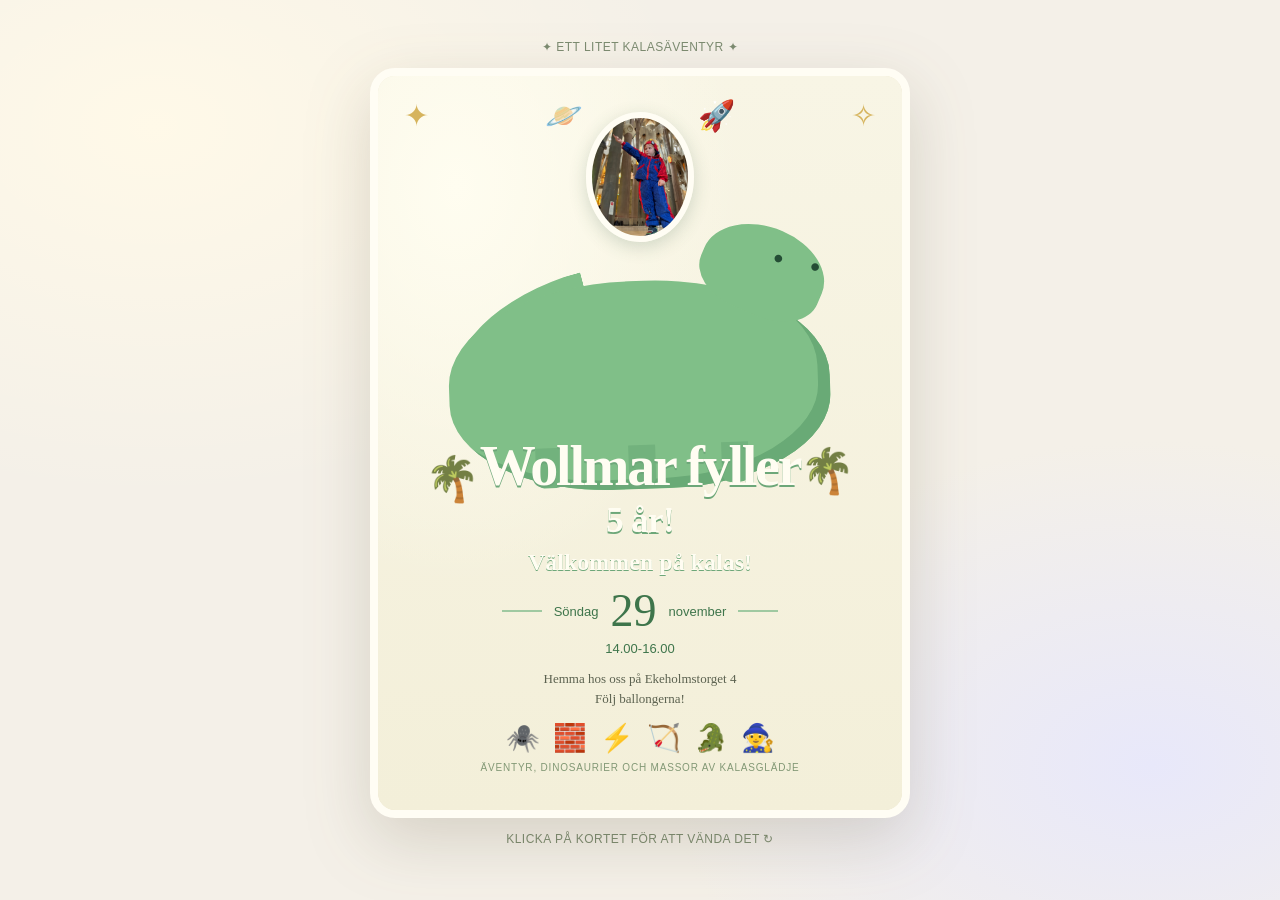
==== index.html @ 2c1ce602 "Fix Safari 3D flip with midpoint face swap" ====
<!doctype html>
<html lang="sv">
<head>
<meta charset="utf-8">
<meta name="viewport" content="width=device-width,initial-scale=1,viewport-fit=cover">
<meta name="theme-color" content="#f8f3df">
<meta name="description" content="Wollmar fyller 5 år! Välkommen på kalas och kika på hans önskelista.">
<title>Wollmar fyller 5 år! 🎈</title>
<style>
:root{--paper:#f8f3df;--green:#78b985;--deep:#315c40;--ink:#304536;--pink:#f2b9b4;--blue:#c9d9ed;--yellow:#f4d77c}
*{box-sizing:border-box}html{min-height:100%;background:#eee9df}body{margin:0;min-height:100vh;display:grid;place-items:center;padding:clamp(12px,3vw,36px);font-family:"Helvetica Neue",Helvetica,Arial,sans-serif;color:var(--ink);background:radial-gradient(ellipse at 12% 14%,#fff9e8 0,transparent 34%),radial-gradient(ellipse at 90% 85%,#e8e8fa 0,transparent 30%),#f4f0e8}
.stage{width:min(100%,540px);perspective:1800px}.hint{text-align:center;color:#7c8b70;font-size:12px;letter-spacing:.04em;margin:0 0 14px}.card{position:relative;width:100%;aspect-ratio:0.72;max-height:calc(100dvh - 86px);transform-style:preserve-3d;transition:transform .95s cubic-bezier(.2,.72,.18,1);cursor:pointer;outline:none;filter:drop-shadow(0 22px 32px #534a3030)}.card.is-flipped{transform:rotateY(180deg)}.card:focus-visible{outline:3px solid #719c77;outline-offset:8px;border-radius:24px}.face{position:absolute;inset:0;overflow:hidden;backface-visibility:hidden;border-radius:25px;border:8px solid #fffdf4;box-shadow:inset 0 0 0 1px #e7dfc8;background:var(--paper)}.front{display:flex;flex-direction:column;align-items:center;text-align:center;padding:6% 7% 5%;isolation:isolate}.front:before{content:"";position:absolute;inset:0;background:radial-gradient(ellipse at 15% 15%,#fffdf0 0,transparent 45%),linear-gradient(180deg,#f8f5e5,#f3efd9);z-index:-2}.front .top-doodles{position:absolute;inset:3% 5% auto;display:flex;justify-content:space-between;font-size:clamp(18px,4vw,30px);color:#d6b45d}.front .top-doodles span:nth-child(2){color:#81a9d6}.front .top-doodles span:nth-child(3){color:#e6a39c}.dino-scene{position:relative;width:100%;height:43%;min-height:145px;margin-top:2%;display:grid;place-items:center}.dino{position:relative;width:85%;height:78%;border-radius:48% 48% 43% 43%;background:#80bf88;transform:rotate(-2deg);box-shadow:inset -12px -10px 0 #69aa76}.dino:before{content:"";position:absolute;width:33%;height:42%;right:0;top:-24%;border-radius:60% 55% 45% 45%;background:#80bf88;transform:rotate(25deg)}.dino:after{content:"•  •";position:absolute;right:-1%;top:-13%;font-size:clamp(18px,4vw,28px);letter-spacing:10px;color:#244d35;transform:rotate(15deg)}.dino-tail{position:absolute;left:5%;top:15%;width:35%;height:35%;border:clamp(16px,4vw,30px) solid #80bf88;border-right:0;border-bottom:0;border-radius:100% 0 0 0;transform:rotate(-15deg)}.dino-legs{position:absolute;bottom:2%;left:22%;right:22%;display:flex;justify-content:space-between}.dino-legs i{display:block;width:13%;height:40px;background:#72b27d;border-radius:0 0 8px 8px}.palm{position:absolute;bottom:5%;font-size:clamp(24px,6vw,44px);filter:saturate(.8)}.palm.left{left:2%}.palm.right{right:2%;bottom:8%}.front h1{font-family:Georgia,"Times New Roman",serif;font-weight:700;font-size:clamp(35px,8.5vw,56px);line-height:1.02;letter-spacing:-.04em;color:#fffdf2;text-shadow:0 2px 0 #6da779;margin:-18% 0 0;position:relative;z-index:2}.front h1 span{display:block;font-size:.63em;margin-top:8px;letter-spacing:-.02em}.front .welcome{font-family:Georgia,serif;font-size:clamp(17px,4.2vw,24px);font-weight:700;color:#fffdf2;text-shadow:0 1px 0 #6da779;margin:10px 0 0;position:relative;z-index:2}.date-block{margin-top:auto;padding:12px 10px 0;width:100%;color:#3e754b}.date-day{display:flex;align-items:center;justify-content:center;gap:12px;font-size:13px}.date-day:before,.date-day:after{content:"";height:2px;width:40px;background:#9fc9a1}.date-day strong{font-family:Georgia,serif;font-size:46px;font-weight:500;line-height:1}.date-time{font-size:13px;margin:7px 0 13px}.address{font-family:Georgia,serif;font-size:13px;line-height:1.5;color:#5c6250;margin:0}.themed-stickers{display:flex;justify-content:center;gap:13px;margin-top:14px;font-size:clamp(20px,4vw,27px)}.front-bottom-note{font-size:10px;letter-spacing:.08em;color:#829875;margin-top:8px}.back{transform:rotateY(180deg);padding:7%;display:flex;flex-direction:column;background:linear-gradient(155deg,#f1f4e7,#f9f0e9 55%,#eaf0fb)}.back:before{content:"";position:absolute;inset:12px;border:1px dashed #c6d5b6;border-radius:16px;pointer-events:none}.back-head{text-align:center;position:relative}.back-kicker{font-size:10px;letter-spacing:.2em;color:#789b77;font-weight:800}.back h2{font:700 clamp(32px,7vw,47px)/1 Georgia,serif;color:#376849;margin:8px 0 5px}.back-sub{font:italic 15px Georgia,serif;color:#78806d;margin:0}.back-photo{width:clamp(82px,23%,126px);aspect-ratio:1;object-fit:cover;border:5px solid #fffdf6;border-radius:50%;box-shadow:0 5px 15px #526a4530;margin:13px auto 8px;display:block}.fact-grid{display:grid;grid-template-columns:1fr 1fr;gap:9px;margin:10px 0 13px;position:relative}.fact{background:#fffdf0d9;border:1px solid #e7e4d0;border-radius:13px;padding:10px 12px;min-width:0}.fact small{display:block;color:#84927a;font-size:10px;margin-bottom:4px}.fact strong{display:block;font:600 17px Georgia,serif;color:#385e43}.interests{text-align:center;font:italic 14px Georgia,serif;color:#68775e;margin:0 0 12px}.interest-icons{display:flex;justify-content:center;flex-wrap:wrap;gap:8px;font-size:21px;margin-bottom:14px}.wishlist-link{display:flex;align-items:center;justify-content:center;gap:12px;width:100%;margin-top:auto;text-decoration:none;text-align:left;background:#6eaa79;color:white;border:2px solid #fffdf3;border-radius:100px;padding:14px 18px;box-shadow:0 5px 0 #4f875d;font-weight:800;font-size:clamp(14px,3.3vw,18px);transition:transform .2s,background .2s}.wishlist-link:hover{background:#548e62;transform:translateY(-2px)}.wishlist-link .gift{font-size:25px}.wishlist-link .arrow{font-size:25px;margin-left:auto}.back-note{text-align:center;font-size:10px;color:#8a8b7b;margin:12px 0 0}.flip-hint{position:absolute;bottom:10px;left:0;right:0;text-align:center;color:#8d977e;font-size:10px;letter-spacing:.05em;pointer-events:none}
@media(max-width:420px){body{padding:10px}.stage{width:min(100%,430px)}.card{aspect-ratio:.68;max-height:calc(100dvh - 72px)}.face{border-width:6px;border-radius:20px}.front{padding:6%}.dino-scene{height:39%;min-height:120px}.front h1{margin-top:-17%;font-size:clamp(32px,9vw,42px)}.front .welcome{font-size:18px}.date-block{padding-top:6px}.date-day strong{font-size:39px}.fact{padding:8px}.fact strong{font-size:15px}.back{padding:7%}.back-photo{margin:9px auto 5px}.fact-grid{gap:7px;margin:8px 0 10px}.wishlist-link{padding:12px 14px}}
@media(prefers-reduced-motion:reduce){.card,.wishlist-link{transition:none}}

/* Restore the original dinosaur design; step 1 additions only. */
.back{background:#80bf88!important;color:#fffdf2!important;border:8px solid #fffdf4!important;padding:7%!important}
.back:before{inset:12px!important;border:2px solid #f8f3df!important;border-radius:16px!important;border-style:solid!important}
.back h2{color:#fffdf2!important}
.back-kicker,.back-sub,.interests,.back-note{color:#f8f3df!important}
.fact-grid{position:relative;z-index:1}
.fact{background:#f8f3df!important;border:1px solid #e7dfc8!important}
.fact small{color:#6b7e61!important}
.fact strong{color:#315c40!important}
.wishlist-link{background:#315c40!important;color:#fffdf2!important;border:2px solid #f8f3df!important;box-shadow:0 4px 0 #244832!important}
.front .wollmar-front{width:clamp(88px,24%,130px);height:clamp(88px,24%,130px);object-fit:cover;border:6px solid #fffdf4;border-radius:50%;box-shadow:0 5px 18px #315c4033;margin:4px auto 0;position:relative;z-index:3}
@media(max-height:720px){.front .wollmar-front{width:75px;height:75px}}

/* Two-phase 3D flip: swap content edge-on, avoiding Safari backface bugs. */
.card{
  transform:rotateY(0deg);
  transform-style:preserve-3d;
  -webkit-transform-style:preserve-3d;
  transition:transform .42s cubic-bezier(.2,.72,.18,1);
  will-change:transform;
}
.card.is-turning{transform:rotateY(90deg);-webkit-transform:rotateY(90deg)}
.card.is-flipped{transform:rotateY(180deg);-webkit-transform:rotateY(180deg)}
.face{backface-visibility:hidden;-webkit-backface-visibility:hidden}
.front{display:flex}
.back{display:none;transform:rotateY(180deg);-webkit-transform:rotateY(180deg)}
.card.show-back .front{display:none}
.card.show-back .back{display:flex}
</style>
</head>
<body>
<main class="stage">
<p class="hint">✦ ETT LITET KALASÄVENTYR ✦</p>
<div class="card" id="birthday-card" role="button" tabindex="0" aria-label="Vänd på inbjudningskortet" aria-pressed="false">
<section class="face front" aria-label="Framsida: inbjudan till Wollmars femårskalas">
<div class="top-doodles" aria-hidden="true"><span>✦</span><span>🪐</span><span>🚀</span><span>✧</span></div>
<img class="wollmar-front" src="Wollmar_bild.jpeg" alt="Wollmar"><div class="dino-scene" aria-hidden="true"><span class="palm left">🌴</span><div class="dino-tail"></div><div class="dino"><div class="dino-legs"><i></i><i></i><i></i></div></div><span class="palm right">🌴</span></div>
<h1>Wollmar fyller <span>5 år!</span></h1>
<p class="welcome">Välkommen på kalas!</p>
<div class="date-block"><div class="date-day"><span>Söndag</span><strong>29</strong><span>november</span></div><p class="date-time">14.00-16.00</p><p class="address">Hemma hos oss på Ekeholmstorget 4<br>Följ ballongerna!</p></div>
<div class="themed-stickers" aria-label="Wollmars favoritteman"><span>🕷️</span><span>🧱</span><span>⚡</span><span>🏹</span><span>🐊</span><span>🧙</span></div>
<p class="front-bottom-note">ÄVENTYR, DINOSAURIER OCH MASSOR AV KALASGLÄDJE</p>
</section>
<section class="face back" aria-label="Baksida: information om Wollmar">
<div class="back-head"><span class="back-kicker">BRA ATT VETA</span><h2>Hej, det är Wolle!</h2><p class="back-sub">Lite mer om födelsedagsbarnet</p></div>
<img class="back-photo" src="Wollmar_bild.jpeg" alt="Wollmar" onerror="this.style.display='none'">
<div class="fact-grid">
<div class="fact"><small>🎂 Fyller år</small><strong>30 november</strong></div>
<div class="fact"><small>👕 Klädstorlek</small><strong>110</strong></div>
<div class="fact"><small>👟 Skostorlek</small><strong>29</strong></div>
<div class="fact"><small>🧢 Huvudmått</small><strong>52 cm</strong></div>
</div>
<p class="interests">Just nu gillar jag bland annat…</p>
<div class="interest-icons" aria-label="Pokémon, Spider-Man, LEGO, Robin Hood och magi"><span>⚡</span><span>🕷️</span><span>🧱</span><span>🏹</span><span>🪄</span><span>📚</span><span>🐊</span></div>
<a class="wishlist-link" href="onskelista.html"><span class="gift">🎁</span><span>Se hela önskelistan<br><small style="font-weight:500;font-size:.72em">och paxa en present</small></span><span class="arrow">→</span></a>
<p class="back-note">Klicka på kortet för att vända tillbaka</p>
</section>
</div>
<p class="hint" style="margin-top:14px">KLICKA PÅ KORTET FÖR ATT VÄNDA DET <span aria-hidden="true">↻</span></p>
</main>
<script>
const card=document.getElementById('birthday-card');
let showingBack=false;
let flipping=false;
function flipCard(){
  if(flipping) return;
  flipping=true;
  card.classList.add('is-turning');
  card.classList.remove('is-flipped');
  card.addEventListener('transitionend', function firstHalf(event){
    if(event.propertyName!=='transform') return;
    card.removeEventListener('transitionend',firstHalf);
    showingBack=!showingBack;
    card.classList.toggle('show-back',showingBack);
    card.classList.remove('is-turning');
    if(showingBack) card.classList.add('is-flipped');
    card.setAttribute('aria-pressed',String(showingBack));
    card.addEventListener('transitionend',function secondHalf(event2){
      if(event2.propertyName!=='transform') return;
      card.removeEventListener('transitionend',secondHalf);
      flipping=false;
    });
  });
}
card.addEventListener('click',event=>{
  if(event.target.closest('a')) return;
  flipCard();
});
document.querySelector('.wishlist-link').addEventListener('click',event=>event.stopPropagation());
card.addEventListener('keydown',event=>{
  if(event.key==='Enter'||event.key===' '){event.preventDefault();flipCard();}
});
</script>
</body>
</html>
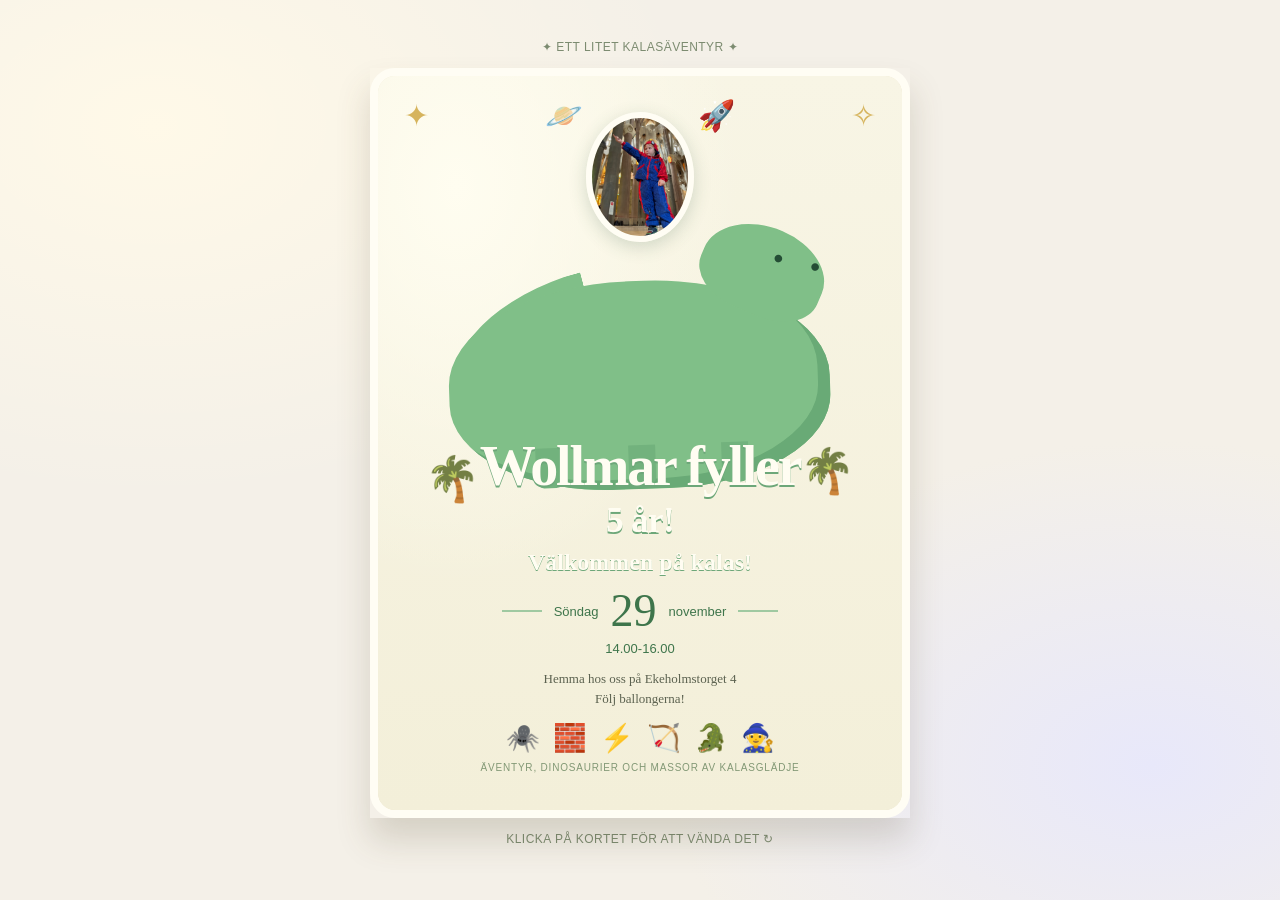
==== commit 1451a414: "Fix Safari 3D flip by removing flattening filter" ====
--- a/index.html
+++ b/index.html
@@ -26,21 +26,29 @@
 .front .wollmar-front{width:clamp(88px,24%,130px);height:clamp(88px,24%,130px);object-fit:cover;border:6px solid #fffdf4;border-radius:50%;box-shadow:0 5px 18px #315c4033;margin:4px auto 0;position:relative;z-index:3}
 @media(max-height:720px){.front .wollmar-front{width:75px;height:75px}}
 
-/* Two-phase 3D flip: swap content edge-on, avoiding Safari backface bugs. */
+/* Standard 3D card flip. Avoid filter on the 3D element because it can flatten preserve-3d in Safari. */
 .card{
-  transform:rotateY(0deg);
   transform-style:preserve-3d;
   -webkit-transform-style:preserve-3d;
-  transition:transform .42s cubic-bezier(.2,.72,.18,1);
+  transition:transform .85s cubic-bezier(.2,.72,.18,1);
+  filter:none;
+  box-shadow:0 22px 32px #534a3030;
   will-change:transform;
 }
-.card.is-turning{transform:rotateY(90deg);-webkit-transform:rotateY(90deg)}
-.card.is-flipped{transform:rotateY(180deg);-webkit-transform:rotateY(180deg)}
-.face{backface-visibility:hidden;-webkit-backface-visibility:hidden}
+.card.is-flipped{
+  transform:rotateY(180deg);
+  -webkit-transform:rotateY(180deg);
+}
+.face{
+  backface-visibility:hidden;
+  -webkit-backface-visibility:hidden;
+}
 .front{display:flex}
-.back{display:none;transform:rotateY(180deg);-webkit-transform:rotateY(180deg)}
-.card.show-back .front{display:none}
-.card.show-back .back{display:flex}
+.back{
+  display:flex;
+  transform:rotateY(180deg);
+  -webkit-transform:rotateY(180deg);
+}
 </style>
 </head>
 <body>
@@ -75,27 +83,9 @@
 </main>
 <script>
 const card=document.getElementById('birthday-card');
-let showingBack=false;
-let flipping=false;
 function flipCard(){
-  if(flipping) return;
-  flipping=true;
-  card.classList.add('is-turning');
-  card.classList.remove('is-flipped');
-  card.addEventListener('transitionend', function firstHalf(event){
-    if(event.propertyName!=='transform') return;
-    card.removeEventListener('transitionend',firstHalf);
-    showingBack=!showingBack;
-    card.classList.toggle('show-back',showingBack);
-    card.classList.remove('is-turning');
-    if(showingBack) card.classList.add('is-flipped');
-    card.setAttribute('aria-pressed',String(showingBack));
-    card.addEventListener('transitionend',function secondHalf(event2){
-      if(event2.propertyName!=='transform') return;
-      card.removeEventListener('transitionend',secondHalf);
-      flipping=false;
-    });
-  });
+  const flipped=card.classList.toggle('is-flipped');
+  card.setAttribute('aria-pressed',String(flipped));
 }
 card.addEventListener('click',event=>{
   if(event.target.closest('a')) return;
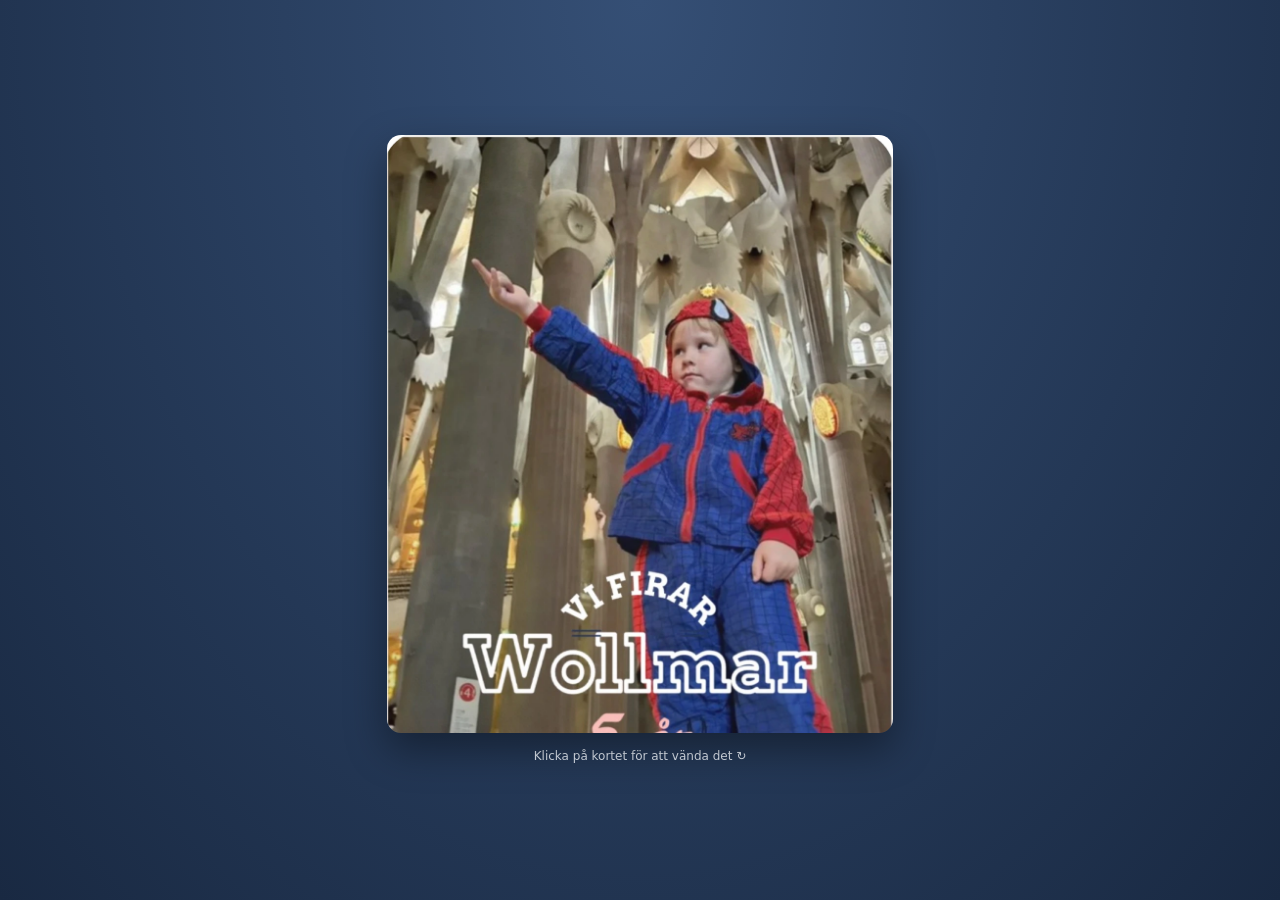
==== commit 57b70bed: "Replace invitation with custom front and back artwork" ====
--- a/index.html
+++ b/index.html
@@ -3,98 +3,51 @@
 <head>
 <meta charset="utf-8">
 <meta name="viewport" content="width=device-width,initial-scale=1,viewport-fit=cover">
-<meta name="theme-color" content="#f8f3df">
-<meta name="description" content="Wollmar fyller 5 år! Välkommen på kalas och kika på hans önskelista.">
+<meta name="theme-color" content="#233657">
+<meta name="description" content="Vi firar Wollmar 5 år! Vänd på inbjudningskortet och kika på önskelistan.">
 <title>Wollmar fyller 5 år! 🎈</title>
+<link rel="preload" as="image" href="invitation-back.webp">
 <style>
-:root{--paper:#f8f3df;--green:#78b985;--deep:#315c40;--ink:#304536;--pink:#f2b9b4;--blue:#c9d9ed;--yellow:#f4d77c}
-*{box-sizing:border-box}html{min-height:100%;background:#eee9df}body{margin:0;min-height:100vh;display:grid;place-items:center;padding:clamp(12px,3vw,36px);font-family:"Helvetica Neue",Helvetica,Arial,sans-serif;color:var(--ink);background:radial-gradient(ellipse at 12% 14%,#fff9e8 0,transparent 34%),radial-gradient(ellipse at 90% 85%,#e8e8fa 0,transparent 30%),#f4f0e8}
-.stage{width:min(100%,540px);perspective:1800px}.hint{text-align:center;color:#7c8b70;font-size:12px;letter-spacing:.04em;margin:0 0 14px}.card{position:relative;width:100%;aspect-ratio:0.72;max-height:calc(100dvh - 86px);transform-style:preserve-3d;transition:transform .95s cubic-bezier(.2,.72,.18,1);cursor:pointer;outline:none;filter:drop-shadow(0 22px 32px #534a3030)}.card.is-flipped{transform:rotateY(180deg)}.card:focus-visible{outline:3px solid #719c77;outline-offset:8px;border-radius:24px}.face{position:absolute;inset:0;overflow:hidden;backface-visibility:hidden;border-radius:25px;border:8px solid #fffdf4;box-shadow:inset 0 0 0 1px #e7dfc8;background:var(--paper)}.front{display:flex;flex-direction:column;align-items:center;text-align:center;padding:6% 7% 5%;isolation:isolate}.front:before{content:"";position:absolute;inset:0;background:radial-gradient(ellipse at 15% 15%,#fffdf0 0,transparent 45%),linear-gradient(180deg,#f8f5e5,#f3efd9);z-index:-2}.front .top-doodles{position:absolute;inset:3% 5% auto;display:flex;justify-content:space-between;font-size:clamp(18px,4vw,30px);color:#d6b45d}.front .top-doodles span:nth-child(2){color:#81a9d6}.front .top-doodles span:nth-child(3){color:#e6a39c}.dino-scene{position:relative;width:100%;height:43%;min-height:145px;margin-top:2%;display:grid;place-items:center}.dino{position:relative;width:85%;height:78%;border-radius:48% 48% 43% 43%;background:#80bf88;transform:rotate(-2deg);box-shadow:inset -12px -10px 0 #69aa76}.dino:before{content:"";position:absolute;width:33%;height:42%;right:0;top:-24%;border-radius:60% 55% 45% 45%;background:#80bf88;transform:rotate(25deg)}.dino:after{content:"•  •";position:absolute;right:-1%;top:-13%;font-size:clamp(18px,4vw,28px);letter-spacing:10px;color:#244d35;transform:rotate(15deg)}.dino-tail{position:absolute;left:5%;top:15%;width:35%;height:35%;border:clamp(16px,4vw,30px) solid #80bf88;border-right:0;border-bottom:0;border-radius:100% 0 0 0;transform:rotate(-15deg)}.dino-legs{position:absolute;bottom:2%;left:22%;right:22%;display:flex;justify-content:space-between}.dino-legs i{display:block;width:13%;height:40px;background:#72b27d;border-radius:0 0 8px 8px}.palm{position:absolute;bottom:5%;font-size:clamp(24px,6vw,44px);filter:saturate(.8)}.palm.left{left:2%}.palm.right{right:2%;bottom:8%}.front h1{font-family:Georgia,"Times New Roman",serif;font-weight:700;font-size:clamp(35px,8.5vw,56px);line-height:1.02;letter-spacing:-.04em;color:#fffdf2;text-shadow:0 2px 0 #6da779;margin:-18% 0 0;position:relative;z-index:2}.front h1 span{display:block;font-size:.63em;margin-top:8px;letter-spacing:-.02em}.front .welcome{font-family:Georgia,serif;font-size:clamp(17px,4.2vw,24px);font-weight:700;color:#fffdf2;text-shadow:0 1px 0 #6da779;margin:10px 0 0;position:relative;z-index:2}.date-block{margin-top:auto;padding:12px 10px 0;width:100%;color:#3e754b}.date-day{display:flex;align-items:center;justify-content:center;gap:12px;font-size:13px}.date-day:before,.date-day:after{content:"";height:2px;width:40px;background:#9fc9a1}.date-day strong{font-family:Georgia,serif;font-size:46px;font-weight:500;line-height:1}.date-time{font-size:13px;margin:7px 0 13px}.address{font-family:Georgia,serif;font-size:13px;line-height:1.5;color:#5c6250;margin:0}.themed-stickers{display:flex;justify-content:center;gap:13px;margin-top:14px;font-size:clamp(20px,4vw,27px)}.front-bottom-note{font-size:10px;letter-spacing:.08em;color:#829875;margin-top:8px}.back{transform:rotateY(180deg);padding:7%;display:flex;flex-direction:column;background:linear-gradient(155deg,#f1f4e7,#f9f0e9 55%,#eaf0fb)}.back:before{content:"";position:absolute;inset:12px;border:1px dashed #c6d5b6;border-radius:16px;pointer-events:none}.back-head{text-align:center;position:relative}.back-kicker{font-size:10px;letter-spacing:.2em;color:#789b77;font-weight:800}.back h2{font:700 clamp(32px,7vw,47px)/1 Georgia,serif;color:#376849;margin:8px 0 5px}.back-sub{font:italic 15px Georgia,serif;color:#78806d;margin:0}.back-photo{width:clamp(82px,23%,126px);aspect-ratio:1;object-fit:cover;border:5px solid #fffdf6;border-radius:50%;box-shadow:0 5px 15px #526a4530;margin:13px auto 8px;display:block}.fact-grid{display:grid;grid-template-columns:1fr 1fr;gap:9px;margin:10px 0 13px;position:relative}.fact{background:#fffdf0d9;border:1px solid #e7e4d0;border-radius:13px;padding:10px 12px;min-width:0}.fact small{display:block;color:#84927a;font-size:10px;margin-bottom:4px}.fact strong{display:block;font:600 17px Georgia,serif;color:#385e43}.interests{text-align:center;font:italic 14px Georgia,serif;color:#68775e;margin:0 0 12px}.interest-icons{display:flex;justify-content:center;flex-wrap:wrap;gap:8px;font-size:21px;margin-bottom:14px}.wishlist-link{display:flex;align-items:center;justify-content:center;gap:12px;width:100%;margin-top:auto;text-decoration:none;text-align:left;background:#6eaa79;color:white;border:2px solid #fffdf3;border-radius:100px;padding:14px 18px;box-shadow:0 5px 0 #4f875d;font-weight:800;font-size:clamp(14px,3.3vw,18px);transition:transform .2s,background .2s}.wishlist-link:hover{background:#548e62;transform:translateY(-2px)}.wishlist-link .gift{font-size:25px}.wishlist-link .arrow{font-size:25px;margin-left:auto}.back-note{text-align:center;font-size:10px;color:#8a8b7b;margin:12px 0 0}.flip-hint{position:absolute;bottom:10px;left:0;right:0;text-align:center;color:#8d977e;font-size:10px;letter-spacing:.05em;pointer-events:none}
-@media(max-width:420px){body{padding:10px}.stage{width:min(100%,430px)}.card{aspect-ratio:.68;max-height:calc(100dvh - 72px)}.face{border-width:6px;border-radius:20px}.front{padding:6%}.dino-scene{height:39%;min-height:120px}.front h1{margin-top:-17%;font-size:clamp(32px,9vw,42px)}.front .welcome{font-size:18px}.date-block{padding-top:6px}.date-day strong{font-size:39px}.fact{padding:8px}.fact strong{font-size:15px}.back{padding:7%}.back-photo{margin:9px auto 5px}.fact-grid{gap:7px;margin:8px 0 10px}.wishlist-link{padding:12px 14px}}
-@media(prefers-reduced-motion:reduce){.card,.wishlist-link{transition:none}}
-
-/* Restore the original dinosaur design; step 1 additions only. */
-.back{background:#80bf88!important;color:#fffdf2!important;border:8px solid #fffdf4!important;padding:7%!important}
-.back:before{inset:12px!important;border:2px solid #f8f3df!important;border-radius:16px!important;border-style:solid!important}
-.back h2{color:#fffdf2!important}
-.back-kicker,.back-sub,.interests,.back-note{color:#f8f3df!important}
-.fact-grid{position:relative;z-index:1}
-.fact{background:#f8f3df!important;border:1px solid #e7dfc8!important}
-.fact small{color:#6b7e61!important}
-.fact strong{color:#315c40!important}
-.wishlist-link{background:#315c40!important;color:#fffdf2!important;border:2px solid #f8f3df!important;box-shadow:0 4px 0 #244832!important}
-.front .wollmar-front{width:clamp(88px,24%,130px);height:clamp(88px,24%,130px);object-fit:cover;border:6px solid #fffdf4;border-radius:50%;box-shadow:0 5px 18px #315c4033;margin:4px auto 0;position:relative;z-index:3}
-@media(max-height:720px){.front .wollmar-front{width:75px;height:75px}}
-
-/* Standard 3D card flip. Avoid filter on the 3D element because it can flatten preserve-3d in Safari. */
-.card{
-  transform-style:preserve-3d;
-  -webkit-transform-style:preserve-3d;
-  transition:transform .85s cubic-bezier(.2,.72,.18,1);
-  filter:none;
-  box-shadow:0 22px 32px #534a3030;
-  will-change:transform;
-}
-.card.is-flipped{
-  transform:rotateY(180deg);
-  -webkit-transform:rotateY(180deg);
-}
-.face{
-  backface-visibility:hidden;
-  -webkit-backface-visibility:hidden;
-}
-.front{display:flex}
-.back{
-  display:flex;
-  transform:rotateY(180deg);
-  -webkit-transform:rotateY(180deg);
-}
+*{box-sizing:border-box}html{min-height:100%;background:#192942}body{margin:0;min-height:100vh;min-height:100svh;display:grid;place-items:center;padding:16px;font-family:system-ui,sans-serif;background:radial-gradient(ellipse at top,#354f75,#192942);color:#fff}.stage{width:min(100%,540px,calc((100vh - 110px)*.641));width:min(100%,540px,calc((100svh - 110px)*.641));perspective:1800px;-webkit-perspective:1800px}.card{position:relative;width:100%;aspect-ratio:1033/1220;transform:rotateY(0deg);transform-style:preserve-3d;-webkit-transform-style:preserve-3d;transition:transform .85s cubic-bezier(.2,.72,.18,1)}.card.is-flipped{aspect-ratio:1035/1615;transform:rotateY(180deg)}.face{position:absolute;inset:0;backface-visibility:hidden;-webkit-backface-visibility:hidden;border-radius:14px;box-shadow:0 16px 40px #0006;overflow:hidden;background:#233657}.face img{display:block;width:100%;height:100%;object-fit:contain}.back{transform:rotateY(180deg)}button{font:inherit}.front{padding:0;border:0;width:100%;cursor:pointer}.wishlist-link{position:absolute;left:7%;top:42%;width:86%;height:23%;border-radius:12px;text-decoration:none}.wishlist-link:hover{background:#ffffff0d}.wishlist-link:focus-visible{outline:3px solid #fff;outline-offset:2px;background:#ffffff18}.front:focus-visible,.turn-back:focus-visible{outline:3px solid #ffdf75;outline-offset:4px}.hint{margin:14px 0 0;text-align:center;font-size:12px;line-height:1.5;color:#e3eaf4}.turn-back{display:block;margin:12px auto 0;padding:8px 16px;border:1px solid #a8b8d0;border-radius:24px;background:transparent;color:white;cursor:pointer}.turn-back[hidden]{display:none}@media(prefers-reduced-motion:reduce){.card{transition:none}}
 </style>
 </head>
 <body>
-<main class="stage">
-<p class="hint">✦ ETT LITET KALASÄVENTYR ✦</p>
-<div class="card" id="birthday-card" role="button" tabindex="0" aria-label="Vänd på inbjudningskortet" aria-pressed="false">
-<section class="face front" aria-label="Framsida: inbjudan till Wollmars femårskalas">
-<div class="top-doodles" aria-hidden="true"><span>✦</span><span>🪐</span><span>🚀</span><span>✧</span></div>
-<img class="wollmar-front" src="Wollmar_bild.jpeg" alt="Wollmar"><div class="dino-scene" aria-hidden="true"><span class="palm left">🌴</span><div class="dino-tail"></div><div class="dino"><div class="dino-legs"><i></i><i></i><i></i></div></div><span class="palm right">🌴</span></div>
-<h1>Wollmar fyller <span>5 år!</span></h1>
-<p class="welcome">Välkommen på kalas!</p>
-<div class="date-block"><div class="date-day"><span>Söndag</span><strong>29</strong><span>november</span></div><p class="date-time">14.00-16.00</p><p class="address">Hemma hos oss på Ekeholmstorget 4<br>Följ ballongerna!</p></div>
-<div class="themed-stickers" aria-label="Wollmars favoritteman"><span>🕷️</span><span>🧱</span><span>⚡</span><span>🏹</span><span>🐊</span><span>🧙</span></div>
-<p class="front-bottom-note">ÄVENTYR, DINOSAURIER OCH MASSOR AV KALASGLÄDJE</p>
-</section>
-<section class="face back" aria-label="Baksida: information om Wollmar">
-<div class="back-head"><span class="back-kicker">BRA ATT VETA</span><h2>Hej, det är Wolle!</h2><p class="back-sub">Lite mer om födelsedagsbarnet</p></div>
-<img class="back-photo" src="Wollmar_bild.jpeg" alt="Wollmar" onerror="this.style.display='none'">
-<div class="fact-grid">
-<div class="fact"><small>🎂 Fyller år</small><strong>30 november</strong></div>
-<div class="fact"><small>👕 Klädstorlek</small><strong>110</strong></div>
-<div class="fact"><small>👟 Skostorlek</small><strong>29</strong></div>
-<div class="fact"><small>🧢 Huvudmått</small><strong>52 cm</strong></div>
-</div>
-<p class="interests">Just nu gillar jag bland annat…</p>
-<div class="interest-icons" aria-label="Pokémon, Spider-Man, LEGO, Robin Hood och magi"><span>⚡</span><span>🕷️</span><span>🧱</span><span>🏹</span><span>🪄</span><span>📚</span><span>🐊</span></div>
-<a class="wishlist-link" href="onskelista.html"><span class="gift">🎁</span><span>Se hela önskelistan<br><small style="font-weight:500;font-size:.72em">och paxa en present</small></span><span class="arrow">→</span></a>
-<p class="back-note">Klicka på kortet för att vända tillbaka</p>
+<main class="stage" aria-label="Inbjudan till Wollmars femårskalas">
+<div class="card" id="birthday-card">
+<button class="face front" id="front" type="button" aria-label="Vänd på inbjudningskortet för att se länken till önskelistan">
+<img src="invitation-front.webp" width="1033" height="1220" alt="Vi firar Wollmar 5 år! 29 november 2026 klockan 14.00 på Ekehjelmstorget. Följ ballongerna till lokalen! Klicka för att vända kortet.">
+</button>
+<section class="face back" id="back" aria-label="Kortets baksida" aria-hidden="true" inert>
+<img src="invitation-back.webp" width="1035" height="1615" alt="Blått kort med Spider-Man, Pokémon och andra äventyrsfigurer. Klicka här för att komma till önskelistan.">
+<a class="wishlist-link" id="wishlist-link" href="onskelista.html" aria-label="Öppna Wollmars önskelista"></a>
 </section>
 </div>
-<p class="hint" style="margin-top:14px">KLICKA PÅ KORTET FÖR ATT VÄNDA DET <span aria-hidden="true">↻</span></p>
+<p class="hint" id="hint" aria-live="polite">Klicka på kortet för att vända det ↻</p>
+<button class="turn-back" id="turn-back" type="button" hidden>↶ Vänd tillbaka</button>
+<noscript><p><a href="onskelista.html" style="color:white">Öppna Wollmars önskelista</a></p></noscript>
 </main>
 <script>
 const card=document.getElementById('birthday-card');
-function flipCard(){
-  const flipped=card.classList.toggle('is-flipped');
-  card.setAttribute('aria-pressed',String(flipped));
+const front=document.getElementById('front');
+const back=document.getElementById('back');
+const link=document.getElementById('wishlist-link');
+const turnBack=document.getElementById('turn-back');
+const hint=document.getElementById('hint');
+function showBack(flipped){
+  card.classList.toggle('is-flipped',flipped);
+  front.inert=flipped;back.inert=!flipped;
+  turnBack.hidden=!flipped;
+  hint.textContent=flipped?'Klicka på texten för att öppna önskelistan':'Klicka på kortet för att vända det ↻';
+  if(flipped){
+    back.removeAttribute('aria-hidden');link.focus({preventScroll:true});front.setAttribute('aria-hidden','true');
+  }else{
+    front.removeAttribute('aria-hidden');front.focus({preventScroll:true});back.setAttribute('aria-hidden','true');
+  }
 }
-card.addEventListener('click',event=>{
-  if(event.target.closest('a')) return;
-  flipCard();
-});
-document.querySelector('.wishlist-link').addEventListener('click',event=>event.stopPropagation());
-card.addEventListener('keydown',event=>{
-  if(event.key==='Enter'||event.key===' '){event.preventDefault();flipCard();}
-});
+front.addEventListener('click',()=>showBack(true));
+turnBack.addEventListener('click',()=>showBack(false));
+back.addEventListener('click',event=>{if(!event.target.closest('a'))showBack(false)});
+document.addEventListener('keydown',event=>{if(event.key==='Escape'&&card.classList.contains('is-flipped'))showBack(false)});
 </script>
 </body>
-</html>+</html>
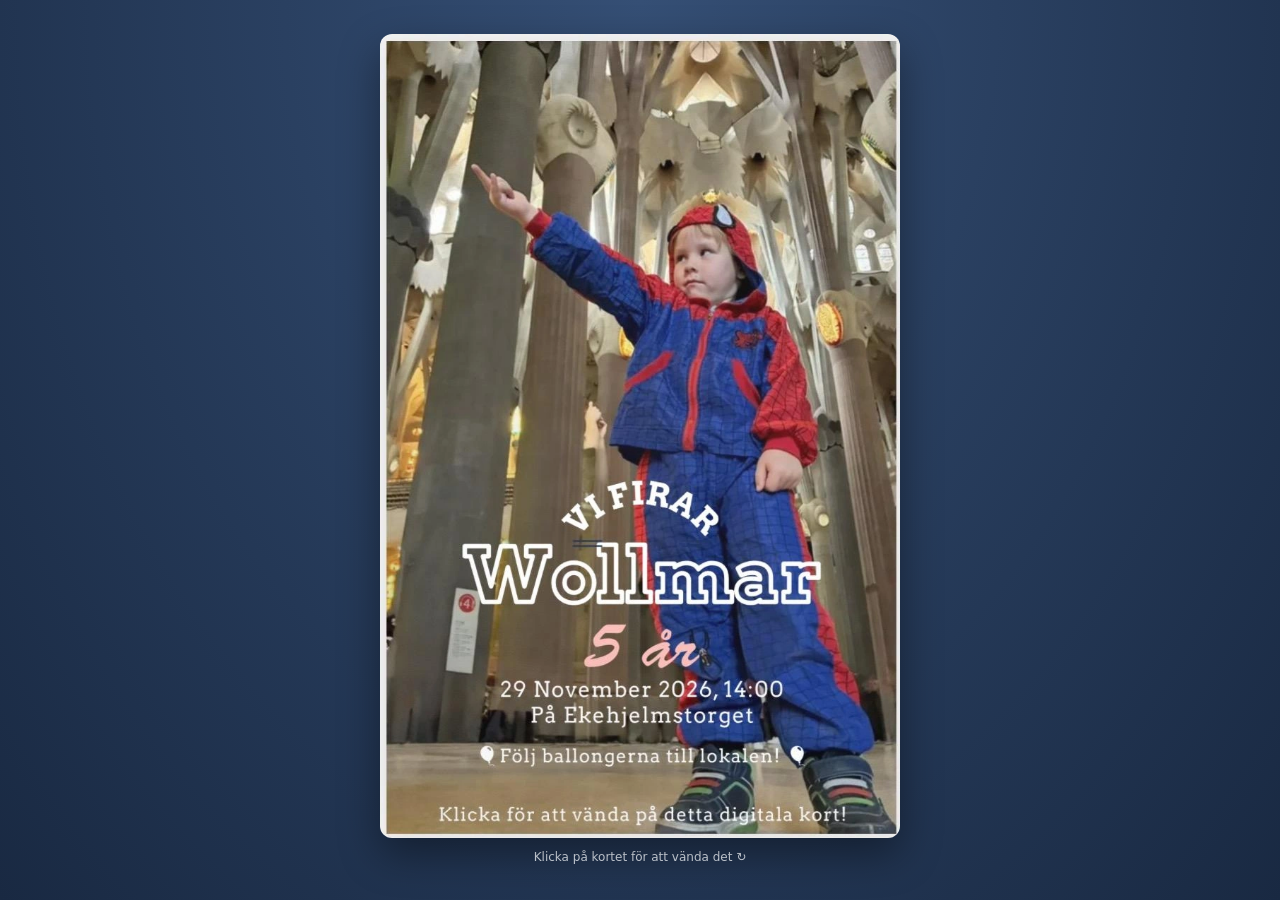
==== commit 9228dfca: "Enlarge invitation and match corrected artwork proportions" ====
--- a/index.html
+++ b/index.html
@@ -8,14 +8,14 @@
 <title>Wollmar fyller 5 år! 🎈</title>
 <link rel="preload" as="image" href="invitation-back.webp">
 <style>
-*{box-sizing:border-box}html{min-height:100%;background:#192942}body{margin:0;min-height:100vh;min-height:100svh;display:grid;place-items:center;padding:16px;font-family:system-ui,sans-serif;background:radial-gradient(ellipse at top,#354f75,#192942);color:#fff}.stage{width:min(100%,540px,calc((100vh - 110px)*.641));width:min(100%,540px,calc((100svh - 110px)*.641));perspective:1800px;-webkit-perspective:1800px}.card{position:relative;width:100%;aspect-ratio:1033/1220;transform:rotateY(0deg);transform-style:preserve-3d;-webkit-transform-style:preserve-3d;transition:transform .85s cubic-bezier(.2,.72,.18,1)}.card.is-flipped{aspect-ratio:1035/1615;transform:rotateY(180deg)}.face{position:absolute;inset:0;backface-visibility:hidden;-webkit-backface-visibility:hidden;border-radius:14px;box-shadow:0 16px 40px #0006;overflow:hidden;background:#233657}.face img{display:block;width:100%;height:100%;object-fit:contain}.back{transform:rotateY(180deg)}button{font:inherit}.front{padding:0;border:0;width:100%;cursor:pointer}.wishlist-link{position:absolute;left:7%;top:42%;width:86%;height:23%;border-radius:12px;text-decoration:none}.wishlist-link:hover{background:#ffffff0d}.wishlist-link:focus-visible{outline:3px solid #fff;outline-offset:2px;background:#ffffff18}.front:focus-visible,.turn-back:focus-visible{outline:3px solid #ffdf75;outline-offset:4px}.hint{margin:14px 0 0;text-align:center;font-size:12px;line-height:1.5;color:#e3eaf4}.turn-back{display:block;margin:12px auto 0;padding:8px 16px;border:1px solid #a8b8d0;border-radius:24px;background:transparent;color:white;cursor:pointer}.turn-back[hidden]{display:none}@media(prefers-reduced-motion:reduce){.card{transition:none}}
+*{box-sizing:border-box}html{min-height:100%;background:#192942}body{margin:0;min-height:100vh;min-height:100dvh;display:grid;place-items:center;padding:12px;font-family:system-ui,sans-serif;background:radial-gradient(ellipse at top,#354f75,#192942);color:#fff}.stage{width:min(100%,760px,calc((100vh - 88px)*.6408));width:min(100%,760px,calc((100dvh - 88px)*.6408));perspective:1800px;-webkit-perspective:1800px}.card{position:relative;width:100%;aspect-ratio:736/1138;transform:rotateY(0deg);transform-style:preserve-3d;-webkit-transform-style:preserve-3d;transition:transform .85s cubic-bezier(.2,.72,.18,1)}.card.is-flipped{aspect-ratio:1035/1615;transform:rotateY(180deg)}.face{position:absolute;inset:0;backface-visibility:hidden;-webkit-backface-visibility:hidden;border-radius:12px;box-shadow:0 16px 40px #0006;overflow:hidden;background:#233657}.face img{display:block;width:100%;height:100%;object-fit:contain}.back{transform:rotateY(180deg)}button{font:inherit}.front{padding:0;border:0;width:100%;cursor:pointer}.wishlist-link{position:absolute;left:7%;top:42%;width:86%;height:23%;border-radius:12px;text-decoration:none}.wishlist-link:hover{background:#ffffff0d}.wishlist-link:focus-visible{outline:3px solid #fff;outline-offset:2px;background:#ffffff18}.front:focus-visible,.turn-back:focus-visible{outline:3px solid #ffdf75;outline-offset:4px}.hint{margin:10px 0 0;text-align:center;font-size:12px;line-height:1.5;color:#e3eaf4}.turn-back{display:block;margin:8px auto 0;padding:6px 14px;border:1px solid #a8b8d0;border-radius:24px;background:transparent;color:white;cursor:pointer}.turn-back[hidden]{display:none}@media(max-width:600px){body{padding:8px}.stage{width:min(100%,calc((100vh - 80px)*.6408));width:min(100%,calc((100dvh - 80px)*.6408))}}@media(prefers-reduced-motion:reduce){.card{transition:none}}
 </style>
 </head>
 <body>
 <main class="stage" aria-label="Inbjudan till Wollmars femårskalas">
 <div class="card" id="birthday-card">
 <button class="face front" id="front" type="button" aria-label="Vänd på inbjudningskortet för att se länken till önskelistan">
-<img src="invitation-front.webp" width="1033" height="1220" alt="Vi firar Wollmar 5 år! 29 november 2026 klockan 14.00 på Ekehjelmstorget. Följ ballongerna till lokalen! Klicka för att vända kortet.">
+<img src="invitation-front.webp" width="736" height="1138" alt="Vi firar Wollmar 5 år! 29 november 2026 klockan 14.00 på Ekehjelmstorget. Följ ballongerna till lokalen! Klicka för att vända kortet.">
 </button>
 <section class="face back" id="back" aria-label="Kortets baksida" aria-hidden="true" inert>
 <img src="invitation-back.webp" width="1035" height="1615" alt="Blått kort med Spider-Man, Pokémon och andra äventyrsfigurer. Klicka här för att komma till önskelistan.">
